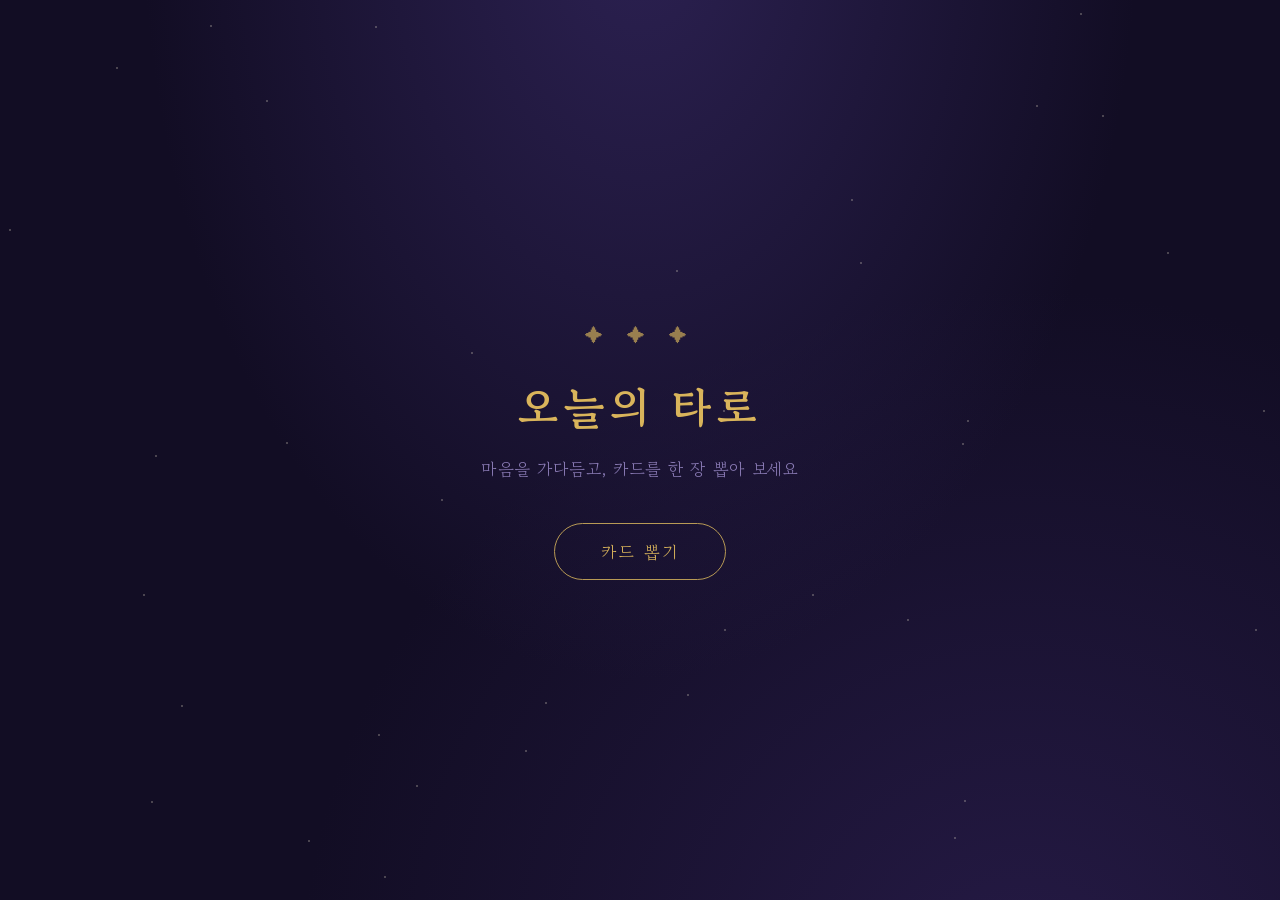
==== index.html @ 810d681c "feat: add configurable tarot Pages site" ====
<!DOCTYPE html>
<html lang="ko">
<head>
  <meta charset="UTF-8">
  <meta name="viewport" content="width=device-width, initial-scale=1.0">
  <title>오늘의 타로</title>
  <link rel="preconnect" href="https://fonts.googleapis.com">
  <link rel="preconnect" href="https://fonts.gstatic.com" crossorigin>
  <link href="https://fonts.googleapis.com/css2?family=Gowun+Batang:wght@400;700&family=Cinzel:wght@500;700&display=swap" rel="stylesheet">
  <link rel="stylesheet" href="styles/main.css">
</head>
<body>
  <div class="stars" id="stars"></div>

  <main class="stage">
    <section class="screen active" id="screen-intro" aria-labelledby="intro-title">
      <div class="ornament" aria-hidden="true">✦ ✦ ✦</div>
      <h1 class="intro-title" id="intro-title"></h1>
      <p class="intro-sub" id="intro-sub"></p>
      <button class="btn" id="btn-start" type="button"></button>
    </section>

    <section class="screen" id="screen-pick" aria-labelledby="pick-guide">
      <p class="pick-guide" id="pick-guide"></p>
      <div class="deck" id="deck" role="group" aria-label="타로 카드 덱"></div>
    </section>

    <section class="screen" id="screen-result" aria-live="polite" aria-labelledby="result-name">
      <div class="result-card">
        <div class="result-inner" id="result-inner">
          <div class="result-front" id="result-front"></div>
          <div class="result-back" aria-hidden="true"></div>
        </div>
      </div>
      <h2 class="result-name" id="result-name"></h2>
      <p class="result-desc" id="result-desc"></p>
      <button class="btn" id="btn-retry" type="button"></button>
    </section>
  </main>

  <script src="data/cards.js"></script>
  <script src="js/app.js"></script>
</body>
</html>
---- styles/main.css ----
:root {
  --bg-deep: #120d24;
  --bg-mid: #1d1538;
  --gold: #d9b45b;
  --gold-soft: #b89a55;
  --parchment: #efe6d2;
  --violet-mist: #8a7bb5;
  --card-back-1: #2a1f4e;
  --card-back-2: #1a1238;
}

* { margin: 0; padding: 0; box-sizing: border-box; }

html, body { height: 100%; }

body {
  font-family: "Gowun Batang", serif;
  background:
    radial-gradient(ellipse at 50% -10%, #2c2152 0%, transparent 55%),
    radial-gradient(ellipse at 80% 110%, #251a45 0%, transparent 50%),
    var(--bg-deep);
  color: var(--parchment);
  display: flex;
  align-items: center;
  justify-content: center;
  overflow-x: hidden;
  min-height: 100vh;
  padding: 24px 12px;
}

.stars {
  position: fixed;
  inset: 0;
  pointer-events: none;
  z-index: 0;
}

.stars span {
  position: absolute;
  width: 2px;
  height: 2px;
  border-radius: 50%;
  background: var(--parchment);
  opacity: .35;
  animation: twinkle 3.6s ease-in-out infinite;
}

@keyframes twinkle {
  0%, 100% { opacity: .12; transform: scale(.8); }
  50% { opacity: .55; transform: scale(1.15); }
}

.stage {
  position: relative;
  z-index: 1;
  width: 100%;
  max-width: 720px;
  text-align: center;
}

.screen { display: none; animation: fade-in .6s ease both; }
.screen.active { display: block; }

@keyframes fade-in {
  from { opacity: 0; transform: translateY(12px); }
  to { opacity: 1; transform: translateY(0); }
}

.intro-title {
  font-family: "Cinzel", "Gowun Batang", serif;
  font-size: clamp(28px, 6vw, 44px);
  font-weight: 700;
  letter-spacing: .12em;
  color: var(--gold);
  margin-bottom: 14px;
}

.intro-sub {
  font-size: clamp(14px, 3vw, 17px);
  color: var(--violet-mist);
  margin-bottom: 42px;
  letter-spacing: .04em;
}

.ornament {
  color: var(--gold-soft);
  font-size: 18px;
  letter-spacing: .5em;
  margin-bottom: 28px;
  opacity: .8;
}

.btn {
  font-family: "Gowun Batang", serif;
  font-size: 17px;
  letter-spacing: .14em;
  color: var(--gold);
  background: transparent;
  border: 1px solid var(--gold-soft);
  border-radius: 999px;
  padding: 15px 46px;
  cursor: pointer;
  transition: background .25s, color .25s, box-shadow .25s, transform .15s;
}

.btn:hover,
.btn:focus-visible {
  background: var(--gold);
  color: var(--bg-deep);
  box-shadow: 0 0 28px rgba(217, 180, 91, .35);
  outline: none;
}

.btn:active { transform: scale(.97); }

.pick-guide {
  font-size: clamp(14px, 3vw, 17px);
  color: var(--parchment);
  margin-bottom: 36px;
  letter-spacing: .05em;
}

.deck {
  position: relative;
  height: 230px;
  margin: 0 auto;
  max-width: 640px;
}

.card {
  position: absolute;
  left: 50%;
  bottom: 0;
  width: 92px;
  height: 150px;
  margin-left: -46px;
  transform-origin: 50% 130%;
  cursor: pointer;
  border: none;
  background: transparent;
  padding: 0;
  transition: transform .35s cubic-bezier(.22, .9, .3, 1.2), filter .25s;
}

.card-face {
  display: flex;
  align-items: center;
  justify-content: center;
  position: relative;
  width: 100%;
  height: 100%;
  overflow: hidden;
  border: 1px solid rgba(217, 180, 91, .55);
  border-radius: 9px;
  background:
    radial-gradient(circle at 50% 32%, rgba(217, 180, 91, .18) 0%, transparent 42%),
    linear-gradient(160deg, var(--card-back-1), var(--card-back-2));
  box-shadow: 0 6px 18px rgba(0, 0, 0, .45);
}

.card-face::before {
  content: "";
  position: absolute;
  inset: 6px;
  border: 1px solid rgba(217, 180, 91, .3);
  border-radius: 6px;
}

.card-face::after {
  content: "✶";
  font-size: 26px;
  color: var(--gold-soft);
  opacity: .9;
  text-shadow: 0 0 12px rgba(217, 180, 91, .5);
}

.card:hover,
.card:focus-visible {
  z-index: 50;
  filter: brightness(1.25) drop-shadow(0 0 14px rgba(217, 180, 91, .45));
  outline: none;
}

@keyframes shuffle-jiggle {
  0% { transform: translateX(0) rotate(0deg); }
  25% { transform: translateX(-60px) rotate(-8deg); }
  50% { transform: translateX(40px) rotate(6deg); }
  75% { transform: translateX(-20px) rotate(-3deg); }
  100% { transform: translateX(0) rotate(0deg); }
}

.deck.shuffling .card { animation: shuffle-jiggle .55s ease-in-out; }

.result-card {
  width: min(280px, 72vw);
  margin: 0 auto 26px;
  perspective: 1200px;
}

.result-inner {
  position: relative;
  width: 100%;
  aspect-ratio: 3 / 5;
  transform-style: preserve-3d;
  animation: flip-reveal .9s cubic-bezier(.3, .7, .3, 1) both;
}

@keyframes flip-reveal {
  from { transform: rotateY(180deg); }
  to { transform: rotateY(0deg); }
}

.result-front,
.result-back {
  position: absolute;
  inset: 0;
  overflow: hidden;
  border-radius: 14px;
  backface-visibility: hidden;
}

.result-back {
  transform: rotateY(180deg);
  border: 1px solid rgba(217, 180, 91, .55);
  background: linear-gradient(160deg, var(--card-back-1), var(--card-back-2));
}

.result-front {
  display: flex;
  align-items: center;
  justify-content: center;
  border: 1px solid var(--gold-soft);
  background: linear-gradient(170deg, #241a45, #150f2e);
  box-shadow: 0 14px 44px rgba(0, 0, 0, .55), 0 0 40px rgba(217, 180, 91, .12);
}

.result-front img {
  display: block;
  width: 100%;
  height: 100%;
  object-fit: cover;
}

.placeholder {
  display: flex;
  flex-direction: column;
  align-items: center;
  justify-content: center;
  gap: 18px;
  width: 100%;
  height: 100%;
  padding: 20px;
}

.placeholder .ph-symbol {
  font-size: 44px;
  color: var(--gold);
  text-shadow: 0 0 22px rgba(217, 180, 91, .6);
}

.placeholder .ph-name {
  font-family: "Cinzel", "Gowun Batang", serif;
  font-size: 17px;
  line-height: 1.6;
  letter-spacing: .08em;
  color: var(--parchment);
}

.placeholder .ph-line {
  width: 46px;
  height: 1px;
  background: var(--gold-soft);
}

.result-name {
  font-family: "Cinzel", "Gowun Batang", serif;
  font-size: clamp(19px, 4.4vw, 25px);
  letter-spacing: .08em;
  color: var(--gold);
  margin-bottom: 16px;
}

.result-desc {
  max-width: 460px;
  margin: 0 auto 36px;
  padding: 0 8px;
  font-size: clamp(14px, 3.4vw, 16.5px);
  line-height: 1.9;
  color: var(--parchment);
  word-break: keep-all;
}

@media (prefers-reduced-motion: reduce) {
  .result-inner,
  .deck.shuffling .card,
  .screen,
  .stars span { animation: none !important; }
}

@media (max-width: 480px) {
  .deck { height: 190px; }
  .card { width: 70px; height: 116px; margin-left: -35px; }
}
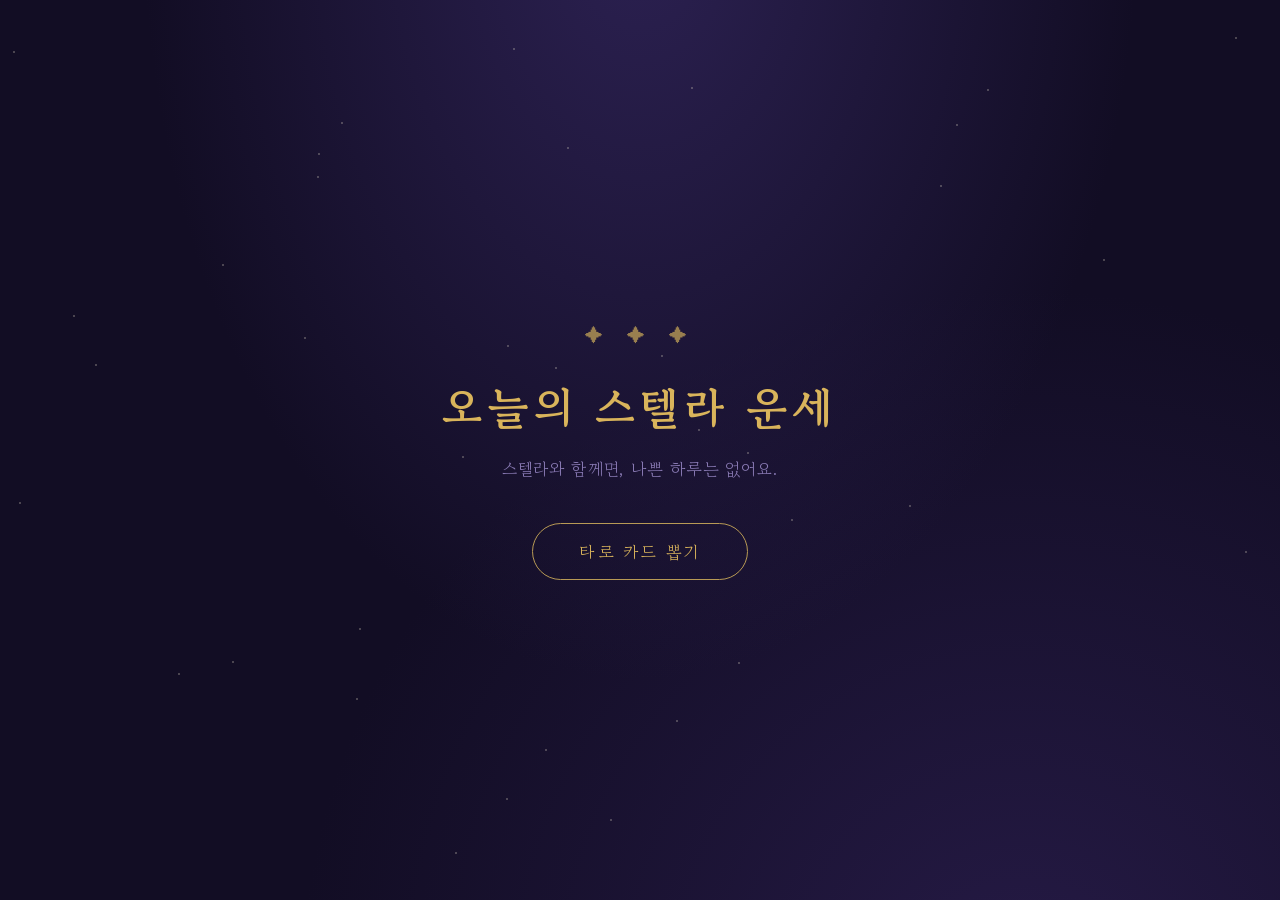
==== commit e6f056f1: "feat: show character handwriting on card results" ====
--- a/index.html
+++ b/index.html
@@ -35,6 +35,7 @@
       <h2 class="result-name" id="result-name"></h2>
       <p class="result-desc" id="result-desc"></p>
       <button class="btn" id="btn-retry" type="button"></button>
+      <div class="result-handwriting" id="result-handwriting" hidden></div>
     </section>
   </main>
 
--- a/styles/main.css
+++ b/styles/main.css
@@ -174,6 +174,17 @@
   text-shadow: 0 0 12px rgba(217, 180, 91, .5);
 }
 
+.card-face.has-card-back {
+  background-position: center;
+  background-repeat: no-repeat;
+  background-size: cover;
+}
+
+.card-face.has-card-back::before,
+.card-face.has-card-back::after {
+  display: none;
+}
+
 .card:hover,
 .card:focus-visible {
   z-index: 50;
@@ -217,6 +228,12 @@
   overflow: hidden;
   border-radius: 14px;
   backface-visibility: hidden;
+}
+
+.result-back.has-card-back {
+  background-position: center;
+  background-repeat: no-repeat;
+  background-size: cover;
 }
 
 .result-back {
@@ -290,6 +307,27 @@
   word-break: keep-all;
 }
 
+.result-handwriting {
+  width: min(100%, 360px);
+  margin: 28px auto 0;
+  padding: 10px;
+  border: 1px solid rgba(217, 180, 91, .35);
+  border-radius: 14px;
+  background: rgba(255, 253, 247, .96);
+  box-shadow: 0 10px 28px rgba(0, 0, 0, .2);
+}
+
+.result-handwriting[hidden] {
+  display: none;
+}
+
+.result-handwriting img {
+  display: block;
+  width: 100%;
+  max-height: 420px;
+  object-fit: contain;
+}
+
 @media (prefers-reduced-motion: reduce) {
   .result-inner,
   .deck.shuffling .card,
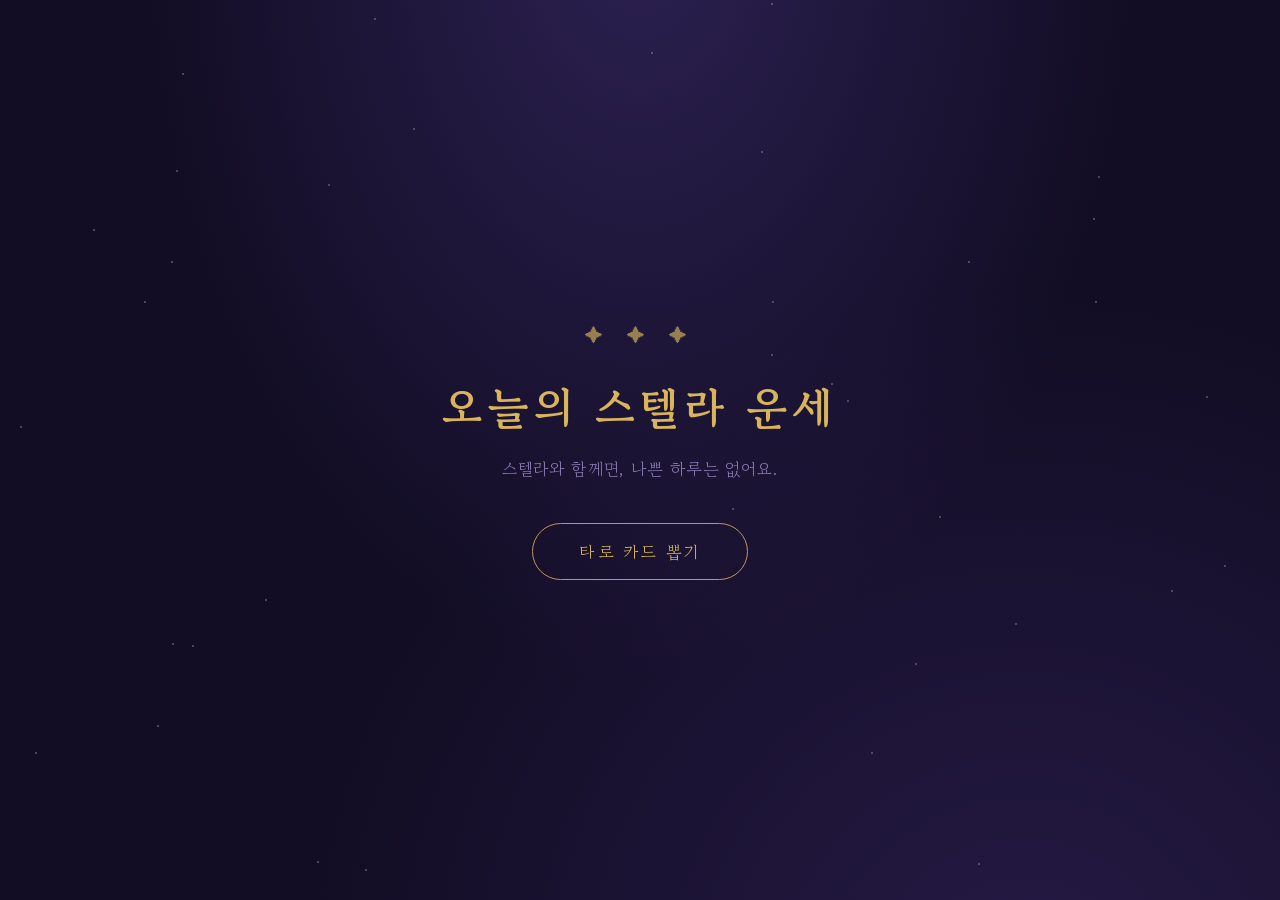
==== commit 453b6e48: "feat: open handwriting in result modal" ====
--- a/index.html
+++ b/index.html
@@ -34,10 +34,20 @@
       </div>
       <h2 class="result-name" id="result-name"></h2>
       <p class="result-desc" id="result-desc"></p>
-      <button class="btn" id="btn-retry" type="button"></button>
-      <div class="result-handwriting" id="result-handwriting" hidden></div>
+      <div class="result-actions">
+        <button class="btn" id="btn-retry" type="button"></button>
+        <button class="btn" id="btn-handwriting" type="button" hidden>행운의 한마디</button>
+      </div>
     </section>
   </main>
+
+  <div class="handwriting-modal" id="handwriting-modal" role="dialog" aria-modal="true" aria-labelledby="handwriting-modal-title" hidden>
+    <div class="handwriting-modal__panel">
+      <button class="handwriting-modal__close" id="btn-close-handwriting" type="button" aria-label="행운의 한마디 닫기">×</button>
+      <p class="handwriting-modal__title" id="handwriting-modal-title">행운의 한마디</p>
+      <img class="handwriting-modal__image" id="handwriting-modal-image" alt="">
+    </div>
+  </div>
 
   <script src="data/cards.js"></script>
   <script src="js/app.js"></script>
--- a/styles/main.css
+++ b/styles/main.css
@@ -307,26 +307,83 @@
   word-break: keep-all;
 }
 
-.result-handwriting {
-  width: min(100%, 360px);
-  margin: 28px auto 0;
-  padding: 10px;
-  border: 1px solid rgba(217, 180, 91, .35);
-  border-radius: 14px;
-  background: rgba(255, 253, 247, .96);
-  box-shadow: 0 10px 28px rgba(0, 0, 0, .2);
-}
-
-.result-handwriting[hidden] {
+.result-actions {
+  display: flex;
+  justify-content: center;
+  gap: 10px;
+  flex-wrap: wrap;
+}
+
+.result-actions .btn {
+  padding: 13px 20px;
+  font-size: 15px;
+  letter-spacing: .06em;
+}
+
+.handwriting-modal {
+  position: fixed;
+  z-index: 10;
+  inset: 0;
+  display: grid;
+  place-items: center;
+  padding: 24px 16px;
+  background: rgba(7, 4, 15, .78);
+}
+
+.handwriting-modal[hidden] {
   display: none;
 }
 
-.result-handwriting img {
+.handwriting-modal__panel {
+  position: relative;
+  width: 100%;
+  max-width: 430px;
+  max-height: min(760px, 88vh);
+  padding: 42px 14px 14px;
+  overflow: auto;
+  border: 1px solid rgba(217, 180, 91, .5);
+  border-radius: 16px;
+  background: #fffdf7;
+  box-shadow: 0 20px 60px rgba(0, 0, 0, .45);
+}
+
+.handwriting-modal__title {
+  margin-bottom: 10px;
+  color: #5b4432;
+  font-size: 15px;
+  font-weight: 700;
+  letter-spacing: .08em;
+}
+
+.handwriting-modal__close {
+  position: absolute;
+  top: 8px;
+  right: 10px;
+  width: 32px;
+  height: 32px;
+  border: 0;
+  border-radius: 50%;
+  color: #5b4432;
+  background: transparent;
+  font-size: 28px;
+  line-height: 1;
+  cursor: pointer;
+}
+
+.handwriting-modal__close:hover,
+.handwriting-modal__close:focus-visible {
+  background: rgba(91, 68, 50, .1);
+  outline: none;
+}
+
+.handwriting-modal__image {
   display: block;
   width: 100%;
-  max-height: 420px;
+  max-height: min(660px, 72vh);
   object-fit: contain;
 }
+
+body.modal-open { overflow: hidden; }
 
 @media (prefers-reduced-motion: reduce) {
   .result-inner,
